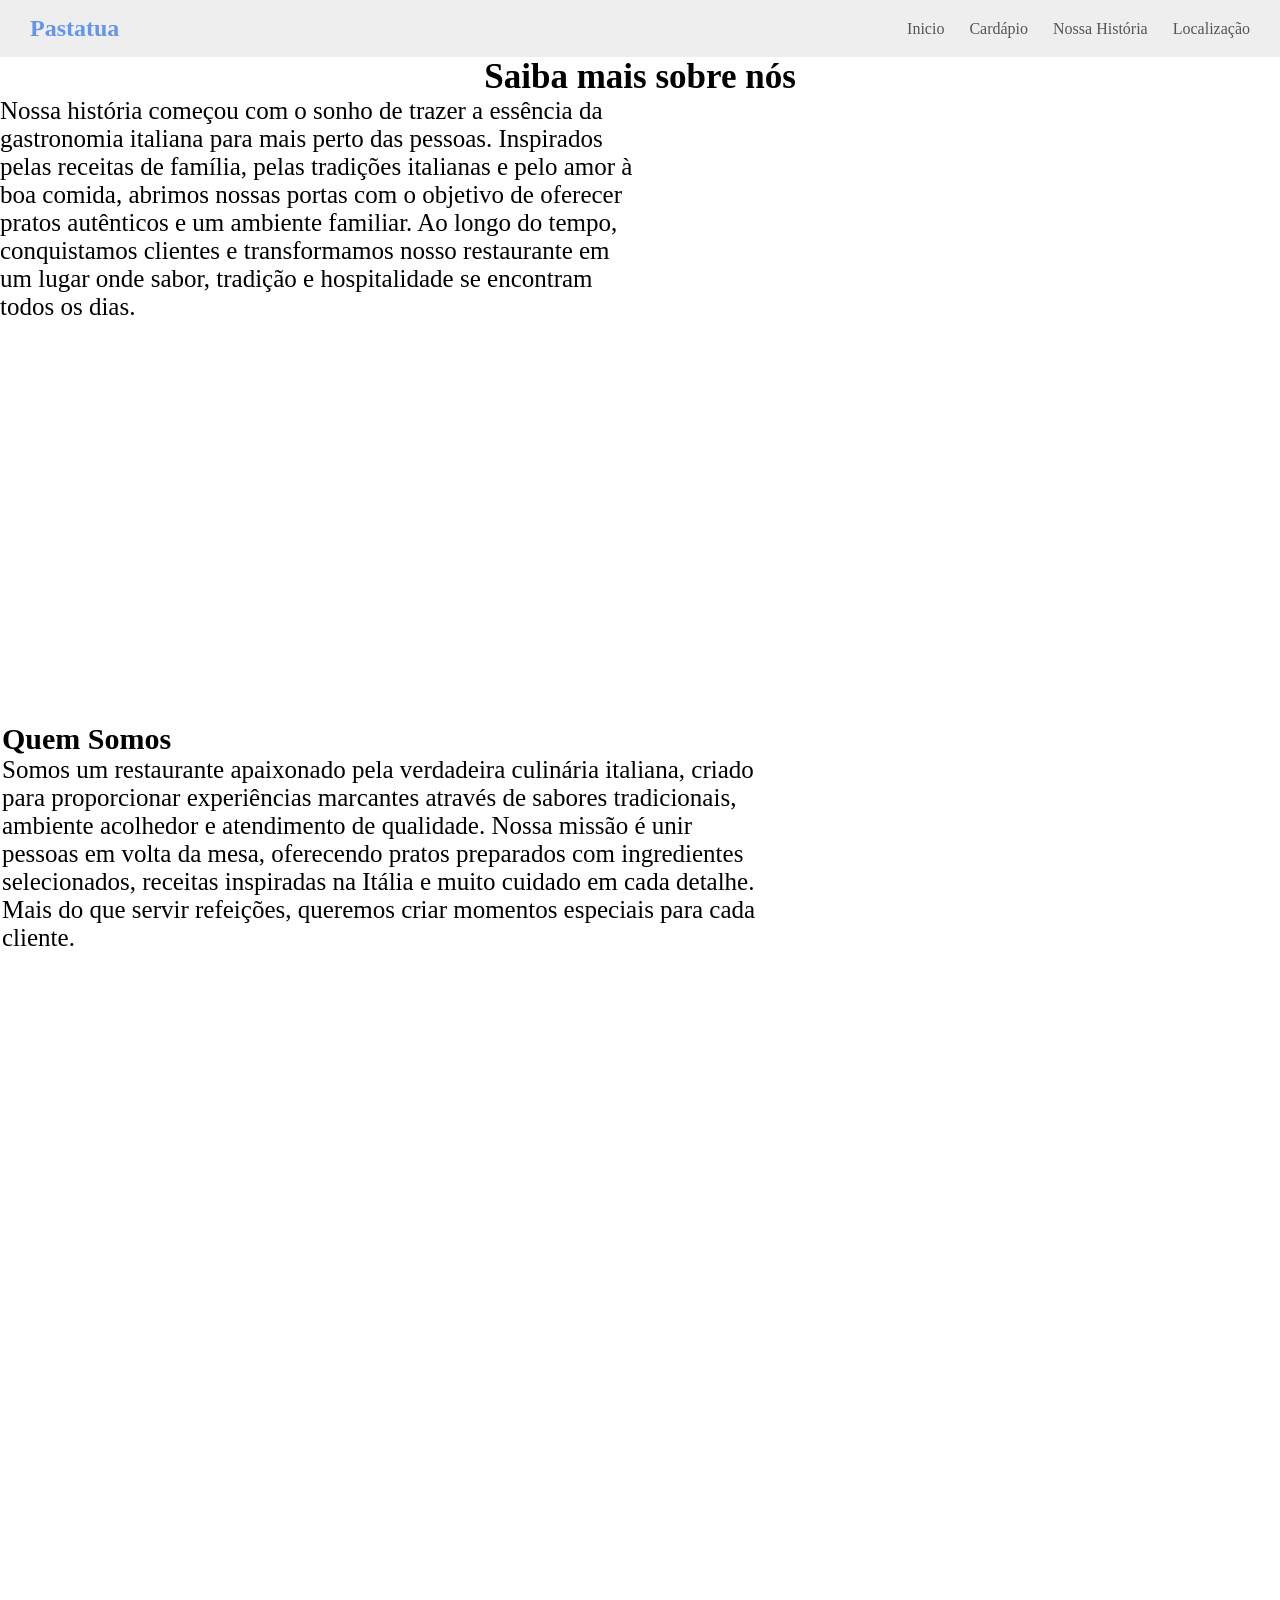
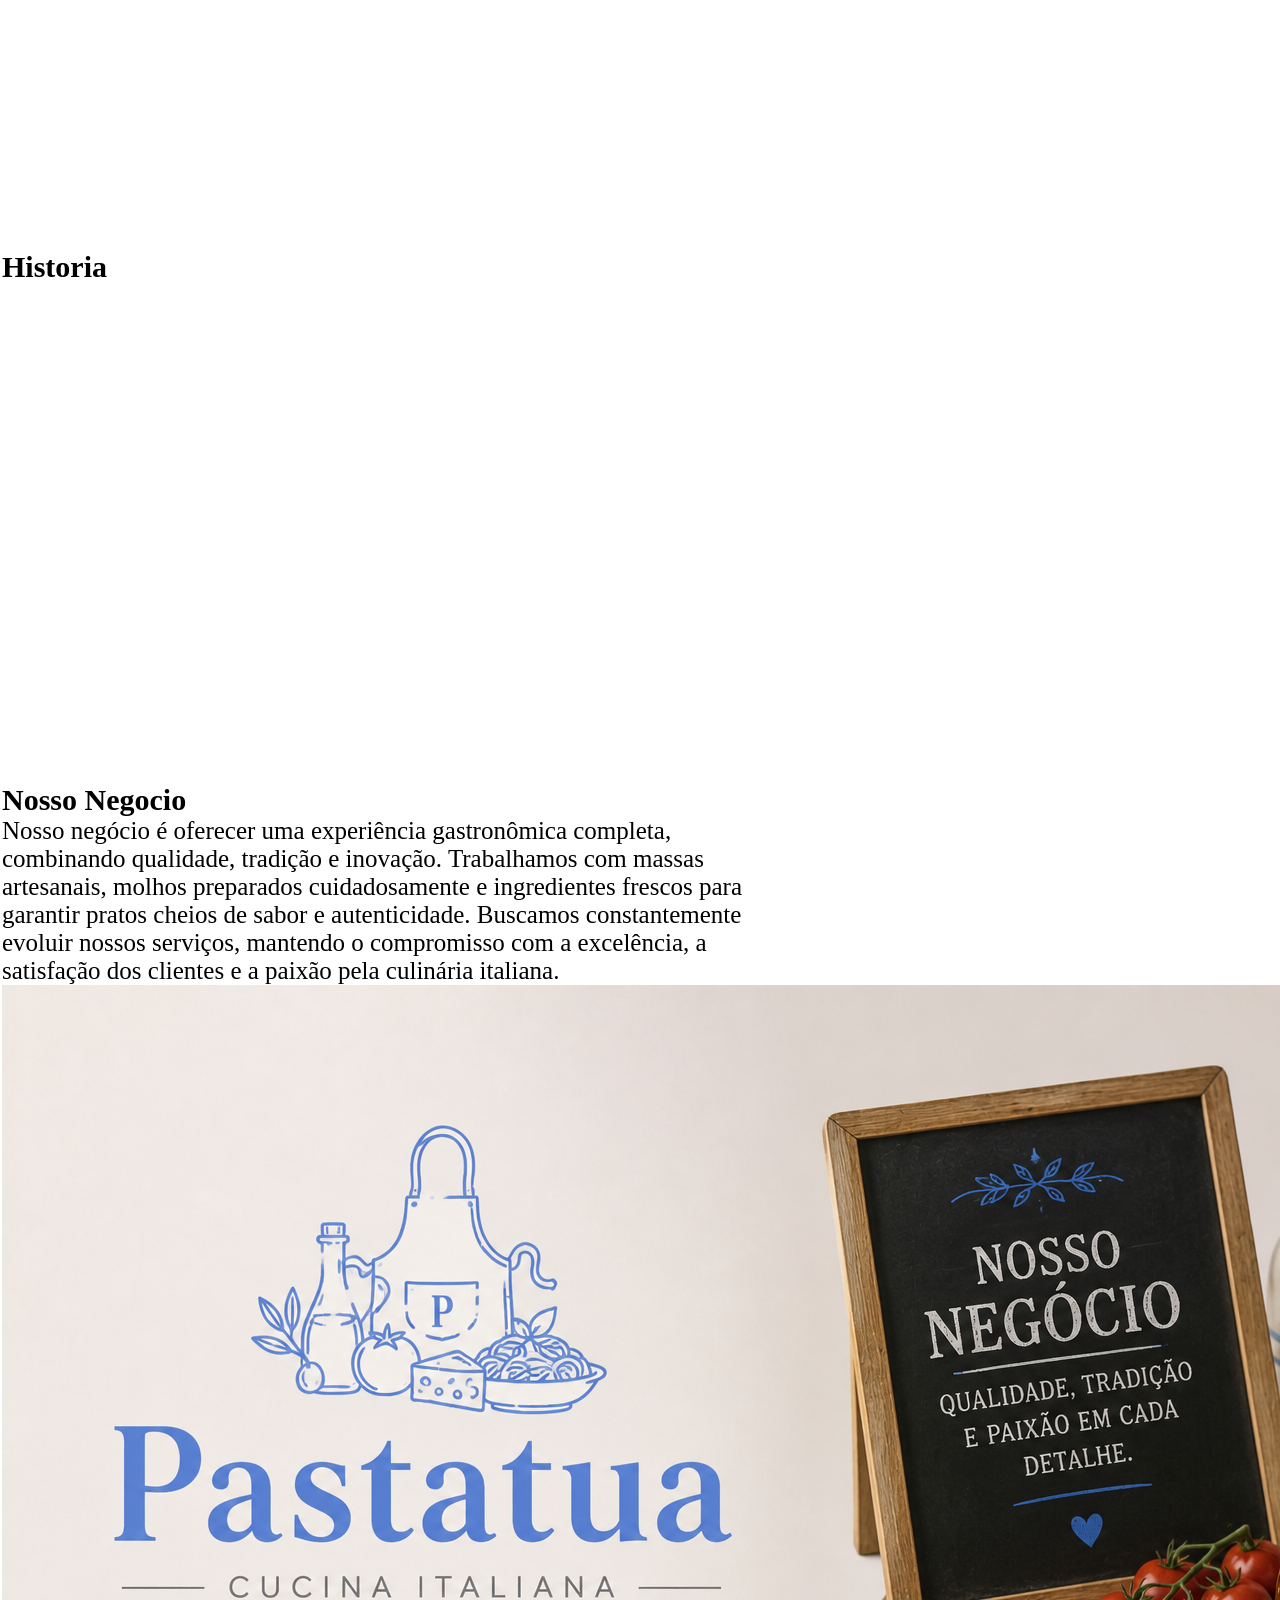
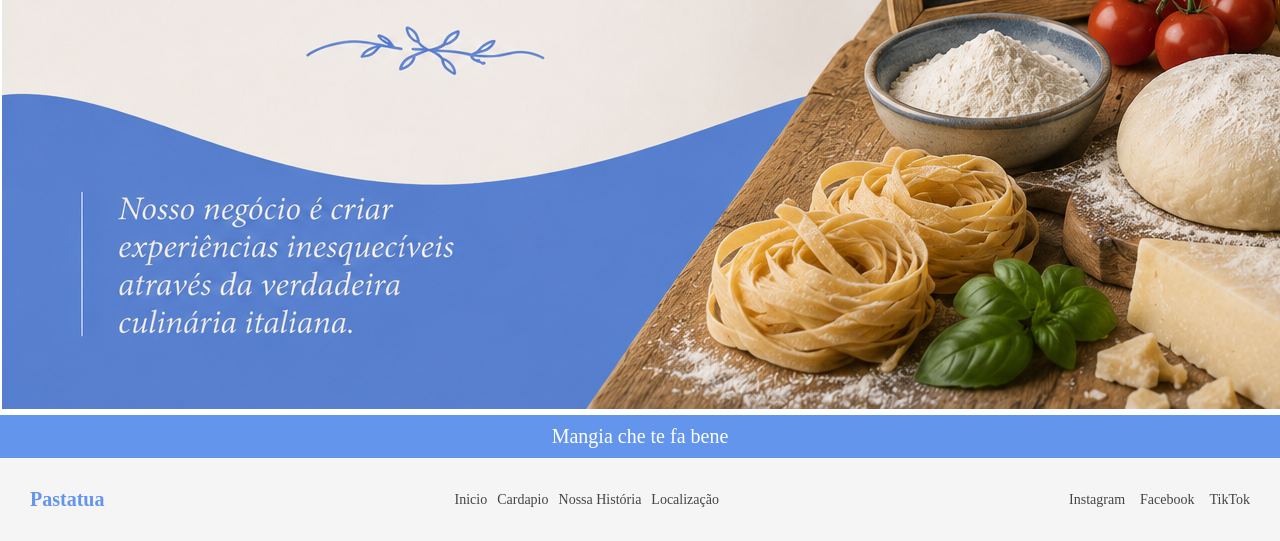
==== Historia.html @ 2d19eeda "Inlcuindo comando de Envio de Arquivos" ====
<!DOCTYPE html>
<html lang="pt-br">
<head>
    <meta charset="UTF-8">
    <meta http-equiv="X-UA-Compatible" content="IE=edge">
    <meta name="viewport" content="width=device-width, initial-scale=1.0">
    <link rel="stylesheet" href="style.css">
    <title>Nossa Historia</title>
</head>
<body>
    <body>
        <header>
         <nav class="menu">
            <h1 class="logo">Pastatua</h1>  
            <ul class="menu-links">
        <a href="Menu16.html">Inicio</a>
        <a href="cardapio.html">Cardápio</a>
        <a href="nossaHistoria.html">Nossa História</a>
        <a href="localizacao.html">Localização</a>
            </ul>
        </nav>
        </header>

        <div class="Sobrenos">

            <h1> Saiba mais sobre nós</h1>
            <table> 
            <tr> 
                <td> <h2> Quem Somos </h2>
                <p> Somos um restaurante apaixonado pela verdadeira culinária italiana, criado para proporcionar experiências marcantes através de sabores tradicionais, ambiente acolhedor e atendimento de qualidade. Nossa missão é unir pessoas em volta da mesa, oferecendo pratos preparados com ingredientes selecionados, receitas inspiradas na Itália e muito cuidado em cada detalhe. Mais do que servir refeições, queremos criar momentos especiais para cada cliente.</p>
                </td>
                <td> <img src="Imagens\quemsomos.png"></td>
            </tr>
            <tr> 
                <td> <h2> Historia </h2> 
                    <td> <img src="Imagens\nossahistoria.png"></td>
                    <p> Nossa história começou com o sonho de trazer a essência da gastronomia italiana para mais perto das pessoas. Inspirados pelas receitas de família, pelas tradições italianas e pelo amor à boa comida, abrimos nossas portas com o objetivo de oferecer pratos autênticos e um ambiente familiar. Ao longo do tempo, conquistamos clientes e transformamos nosso restaurante em um lugar onde sabor, tradição e hospitalidade se encontram todos os dias.</p>
                </td>

            </tr>
            <tr>
                <td> <h2> Nosso Negocio </h2>
                <p> Nosso negócio é oferecer uma experiência gastronômica completa, combinando qualidade, tradição e inovação. Trabalhamos com massas artesanais, molhos preparados cuidadosamente e ingredientes frescos para garantir pratos cheios de sabor e autenticidade. Buscamos constantemente evoluir nossos serviços, mantendo o compromisso com a excelência, a satisfação dos clientes e a paixão pela culinária italiana.</p>
                <img src="Imagens\nossonegocio.png">
            </td>
            
            
            </tr>



            </table>





        </div>



        <footer><!--Rodapé-->
            <!--Barra vermelha-->
            <div class="barra-alerta">
                <p>Mangia che te fa bene</p>
            </div>
            <!--Conteudo principal do rodape-->
            <div class="footer-container">
                <!--Logo-->
                <div class="footer-logo">
                    <h2>Pastatua</h2>
                </div>
                <!--Link do site-->
                <div class="footer-link">
                    <a href="28-04-06.html">Inicio</a>
                    <a href="cardapio.html">Cardapio</a>
                    <a href="nossaHistoria.html">Nossa História</a>
                    <a href="localizacao.html">Localização</a>  
                </div>
                <!--Redes sociais-->
                <div class="footer-redes">
                    <a href="#">Instagram</a>
                    <a href="#">Facebook</a>
                    <a href="#">TikTok</a>
                </div>
            </div>
        </footer>
    
</body>
</html>
---- style.css ----
* {
    margin: 0;
    padding: 0;
    box-sizing: border-box;
}


.menu {
    display: flex;
    justify-content: space-between; 
    align-items: center;
    background-color: #eee;
    padding: 15px 30px;
}


.logo {
    color:  #6495ED;
    font-size: 24px;
    font-weight: bold;
}


.menu-links {
    list-style: none;
    display: flex;
    gap: 25px; 
}


.menu-links a {
    text-decoration: none;
    color: #555;
    font-size: 16px;
    transition: 0.3s;
}

.menu-links a:hover {
    color:  #6495ED;
}


.menu-links .ativo {
    color:  #6495ED;
    font-weight: bold;
}



.banner img{
   width: 100%;
    height: 600px;
}

.Principais{
   margin-top: 50px;
    margin-bottom: 40px;
   text-align: center;
}
.Principaisimg img{
    height: 570px;
    width: auto;

}
.avaliações{
   width: 100%;
   display: flex;
   justify-content: center;
   margin-top: 20px;
}
.avaliações table{ 
    width: 80%;
    height: 300px;
    border-collapse: collapse;
    font-family: arial, sans-serif;
    box-shadow: 0 2px 10px rgba(0, 0, 0, 0.1);
    border-radius: 8px;
    overflow: hidden;
    background:white;;
    margin-top: 40px;
    margin-bottom: 40px;;
    
}
.avaliações table td{
    padding: 14px 18px;
    border-bottom: 1px solid;
}
.avaliações table td:first-child{
    font-weight: bold;
    width: 15%;
}
.avaliações table td:nth-child(2){
    width: 70%;
}
.avaliações table td:last-child{
    text-align: center;
    font-weight: bold;
    width: 15%;
    color: #6495ED;
}

.Sobrenos{
    width: 100%;
    border-collapse: collapse;
}
.Sobrenos h1{
    text-align: center;
    margin: 0 auto;
    gap: 20px;
    font-size: 35px;
}
.Sobrenos h2{
    gap: 20px;
    font-size: 30px;
}
.Sobrenos p{
    gap: 20px;
    width: 50%;
    font-size: 25px;
}



.barra-alerta {
    background-color: #6495ED; 
     color: white; 
    text-align: center; 
    padding: 10px; 
     font-size: 20px; 
   
}


.footer-container {
    display: flex; 
    justify-content: space-between; 
    align-items: center; 
    background-color: #f5f5f5; 
    padding: 30px; 
    flex-wrap: wrap; 
   
}

/* Logo */
.footer-logo h2 {
    color: #6495ED; 
    font-size: 20px;
}

/* Links do site */
.footer-link { 
    display: flex; 
     gap: 10px; 
  
}

.footer-link a {
    text-decoration: none; 
     color: #444; 
     font-size: 14px;
}

.footer-link a:hover {
    color: #6495ED;  
}

.footer-redes {
    display: flex; 
    gap: 15px; 
 
}

.footer-redes a {
    text-decoration: none;
    color: #444;
    font-size: 14px;
}


.footer-redes a:hover {
    color:  #6495ED;
}
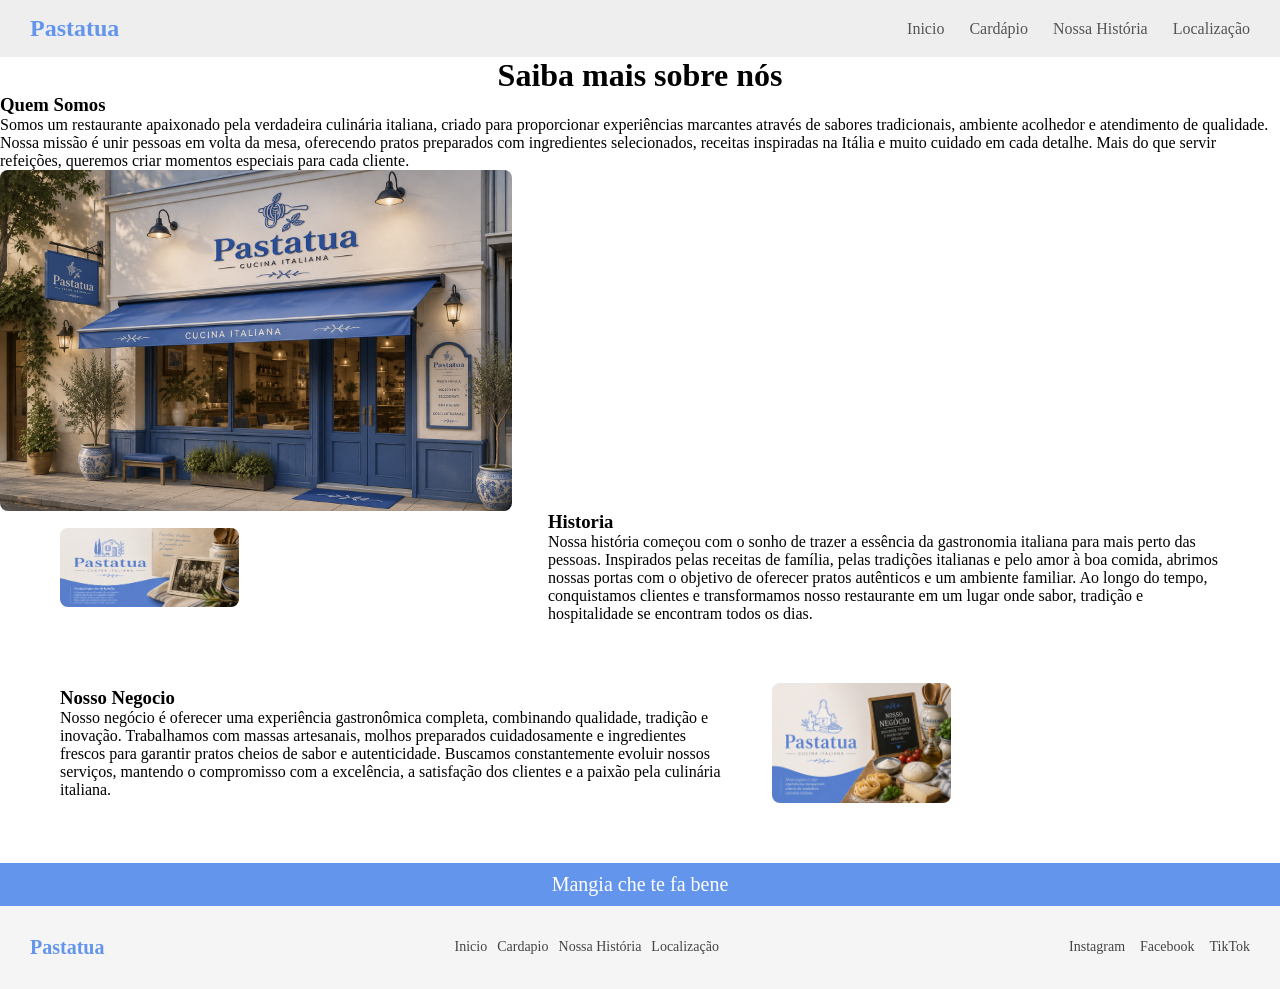
==== commit 51857252: "Inlcuindo comando de Envio de Arquivos" ====
--- a/Historia.html
+++ b/Historia.html
@@ -21,45 +21,41 @@
         </nav>
         </header>
 
-        <div class="Sobrenos">
+        <h1 style="text-align: center;"> Saiba mais sobre nós</h1>
 
-            <h1> Saiba mais sobre nós</h1>
-            <table> 
-            <tr> 
-                <td> <h2> Quem Somos </h2>
-                <p> Somos um restaurante apaixonado pela verdadeira culinária italiana, criado para proporcionar experiências marcantes através de sabores tradicionais, ambiente acolhedor e atendimento de qualidade. Nossa missão é unir pessoas em volta da mesa, oferecendo pratos preparados com ingredientes selecionados, receitas inspiradas na Itália e muito cuidado em cada detalhe. Mais do que servir refeições, queremos criar momentos especiais para cada cliente.</p>
-                </td>
-                <td> <img src="Imagens\quemsomos.png"></td>
-            </tr>
-            <tr> 
-                <td> <h2> Historia </h2> 
-                    <td> <img src="Imagens\nossahistoria.png"></td>
-                    <p> Nossa história começou com o sonho de trazer a essência da gastronomia italiana para mais perto das pessoas. Inspirados pelas receitas de família, pelas tradições italianas e pelo amor à boa comida, abrimos nossas portas com o objetivo de oferecer pratos autênticos e um ambiente familiar. Ao longo do tempo, conquistamos clientes e transformamos nosso restaurante em um lugar onde sabor, tradição e hospitalidade se encontram todos os dias.</p>
-                </td>
+        <div clas="linha-zigzag">
+        <div class="coluna-texto">
+            <h3> Quem Somos</h3>
+            <p>Somos um restaurante apaixonado pela verdadeira culinária italiana, criado para proporcionar experiências marcantes através de sabores tradicionais, ambiente acolhedor e atendimento de qualidade. Nossa missão é unir pessoas em volta da mesa, oferecendo pratos preparados com ingredientes selecionados, receitas inspiradas na Itália e muito cuidado em cada detalhe. Mais do que servir refeições, queremos criar momentos especiais para cada cliente.</p>
+        </div>
+        <div class="coluna-imagem">
+            <img src="Imagens\quemsomos.png" alt="fachada restaurante Pastatua">
+        </div>
+        </div>
 
-            </tr>
-            <tr>
-                <td> <h2> Nosso Negocio </h2>
-                <p> Nosso negócio é oferecer uma experiência gastronômica completa, combinando qualidade, tradição e inovação. Trabalhamos com massas artesanais, molhos preparados cuidadosamente e ingredientes frescos para garantir pratos cheios de sabor e autenticidade. Buscamos constantemente evoluir nossos serviços, mantendo o compromisso com a excelência, a satisfação dos clientes e a paixão pela culinária italiana.</p>
-                <img src="Imagens\nossonegocio.png">
-            </td>
-            
-            
-            </tr>
+        <div class="linha-zigzag invertida">
+        <div class="coluna-texto">
+            <h3>Historia</h3>
+            <p>Nossa história começou com o sonho de trazer a essência da gastronomia italiana para mais perto das pessoas. Inspirados pelas receitas de família, pelas tradições italianas e pelo amor à boa comida, abrimos nossas portas com o objetivo de oferecer pratos autênticos e um ambiente familiar. Ao longo do tempo, conquistamos clientes e transformamos nosso restaurante em um lugar onde sabor, tradição e hospitalidade se encontram todos os dias.</p>
+        </div>
+        <div class="coluna-imagem"> 
+            <img src="Imagens\nossahistoria.png" alt="historia Pastatua">
+        </div>
+        </div>
 
-
-
-            </table>
-
-
-
-
-
+        <div class="linha-zigzag">
+            <div class="coluna-texto">
+                <h3>Nosso Negocio</h3>
+                <p>Nosso negócio é oferecer uma experiência gastronômica completa, combinando qualidade, tradição e inovação. Trabalhamos com massas artesanais, molhos preparados cuidadosamente e ingredientes frescos para garantir pratos cheios de sabor e autenticidade. Buscamos constantemente evoluir nossos serviços, mantendo o compromisso com a excelência, a satisfação dos clientes e a paixão pela culinária italiana.</p>
+            </div>
+            <div class="coluna-imagem">
+                <img src="Imagens\nossonegocio.png" alt="Nosso Negocio">
+            </div>
         </div>
 
 
 
-        <footer><!--Rodapé-->
+            <footer><!--Rodapé-->
             <!--Barra vermelha-->
             <div class="barra-alerta">
                 <p>Mangia che te fa bene</p>
--- a/style.css
+++ b/style.css
@@ -97,27 +97,33 @@
     font-weight: bold;
     width: 15%;
     color: #6495ED;
+
+}
+.linha-zigzag{
+    display: flex;
+    align-items: center;
+    gap: 40px;
+    margin-bottom: 60px;
+    max-width: 1200px;
+    margin-left: auto;
+    margin-right: auto;
+    padding: 0 20px;
+}
+.linha-zigzag.invertida{
+    flex-direction: row-reverse;
+}
+.coluna-texto{
+    flex: 60%;
+}
+.coluna-imagem{
+    flex: 40%;
+}
+.coluna-imagem img{
+    width: 40%;
+    display: block;
+    border-radius: 8px;
 }
 
-.Sobrenos{
-    width: 100%;
-    border-collapse: collapse;
-}
-.Sobrenos h1{
-    text-align: center;
-    margin: 0 auto;
-    gap: 20px;
-    font-size: 35px;
-}
-.Sobrenos h2{
-    gap: 20px;
-    font-size: 30px;
-}
-.Sobrenos p{
-    gap: 20px;
-    width: 50%;
-    font-size: 25px;
-}
 
 
 
